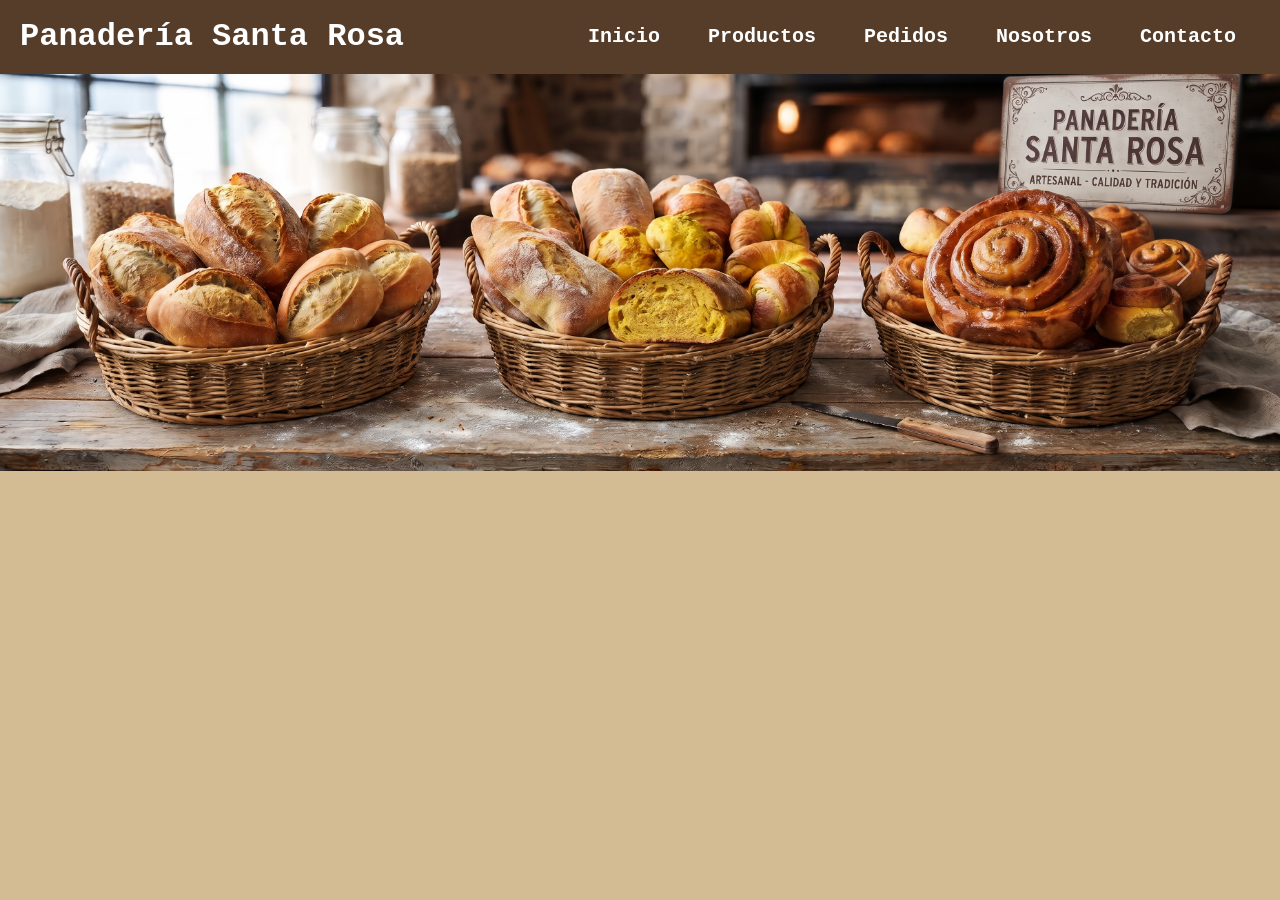
==== index.html @ a08e3d1c "Add files via upload" ====
<!DOCTYPE html>
<html lang="es">

<head>
    <meta charset="UTF-8">
    <meta name="viewport" content="width=device-width, initial-scale=1.0">
    <title>Panaderia Santa Rosa</title>
    <link href="https://cdn.jsdelivr.net/npm/bootstrap@5.0.2/dist/css/bootstrap.min.css" rel="stylesheet"
        integrity="sha384-EVSTQN3/azprG1Anm3QDgpJLIm9Nao0Yz1ztcQTwFspd3yD65VohhpuuCOmLASjC" crossorigin="anonymous">
    <link rel="stylesheet" href="css/stylo.css">

</head>
<body>
    <nav class="navbar navbar-expand-lg navbar-light bg-light ">
        <div class="container-fluid">
            <a class="navbar-brand fs-2 " href="index.html">Panadería Santa Rosa</a>
            <button class="navbar-toggler" type="button" data-bs-toggle="collapse" data-bs-target="#menuPrincipal"
                    aria-controls="menuPrincipal" aria-expanded="false" aria-label="Abrir menú de navegación">
                <span class="navbar-toggler-icon"></span>
            </button>
        <div class="collapse navbar-collapse" id="menuPrincipal">
            <ul class="navbar-nav ms-auto fs-5">
                <li class="nav-item">
                    <a class="nav-link mx-3" href="index.html">Inicio</a>
                </li>
                <li class="nav-item">
                    <a class="nav-link mx-3" href="productos.html">Productos</a>
                </li>
                <li class="nav-item">
                    <a class="nav-link mx-3" href="pedidos.html">Pedidos</a>
                </li>
                <li class="nav-item">
                    <a class="nav-link mx-3" href="nosotros.html">Nosotros</a>
                </li>
                <li class="nav-item">
                    <a class="nav-link mx-3 " href="contacto.html">Contacto</a>
                </li>
            </ul>
        </div>
        </div>
    </nav>
    <div id="carruselPanes" class="carousel slide" data-bs-ride="carousel">
        <div class="carousel-inner">
            <div class="carousel-item active">
                <img src="img/imag1.jpg" class="d-block w-100" alt="Pan 1">
            </div>
            <div class="carousel-item">
                <img src="img/imag2.jpg" class="d-block w-100" alt="Pan 2">
            </div>
            <div class="carousel-item">
                <img src="img/imag3.jpg" class="d-block w-100" alt="Pan 3">
            </div>
        </div>
        <button class="carousel-control-prev" type="button" data-bs-target="#carruselPanes" data-bs-slide="prev">
            <span class="carousel-control-prev-icon" aria-hidden="true"></span>
            <span class="visually-hidden">Anterior</span>
        </button>
        <button class="carousel-control-next" type="button" data-bs-target="#carruselPanes" data-bs-slide="next">
            <span class="carousel-control-next-icon" aria-hidden="true"></span>
            <span class="visually-hidden">Siguiente</span>
        </button>

    </div>



    <script src="https://cdn.jsdelivr.net/npm/bootstrap@5.0.2/dist/js/bootstrap.bundle.min.js"
        integrity="sha384-MrcW6ZMFYlzcLA8Nl+NtUVF0sA7MsXsP1UyJoMp4YLEuNSfAP+JcXn/tWtIaxVXM"
        crossorigin="anonymous"></script>
</body>

</html>
---- css/stylo.css ----
body{
    background-color: rgb(211, 188, 148);
    margin: 0px;
    padding: 0px;
}

.navbar {
    width: 100%;
    padding-left: 0;
    padding-right: 0;
    background-color: #553d2a !important;
    font-weight: bold;
    font-family: 'Courier New', Courier, monospace;
}

.carousel-item img {
    object-fit: cover;
    object-position: center;
}
.container-fluid {
    background-color: #553d2a;
    width: 100%;
    margin: 0;
    padding-left: 20px; 
    padding-right: 20px;
}

.container-fluid .navbar-brand {
    color: white !important; 
}
.nav-item a {   
    color: white !important; 
    
}
.nav-items a {
    color: white !important ;
    font-weight: bold; 
    font-family: 'Courier New', Courier, monospace;


}
.container mt-5 {
    margin-top: 5rem !important; 
    border-radius: 10px;
    background-color: #d3bc94;
}
.card-img-top{
    height: 200px;
    object-fit: cover;
}
.btn-primary {
    background-color: #553d2a;
    border-color: #553d2a;
}
.nav-pills .nav-link.active {
    background-color: #5c3a21;
    color: white;
}
.data-filtro {
    background-color: #553d2a;
}
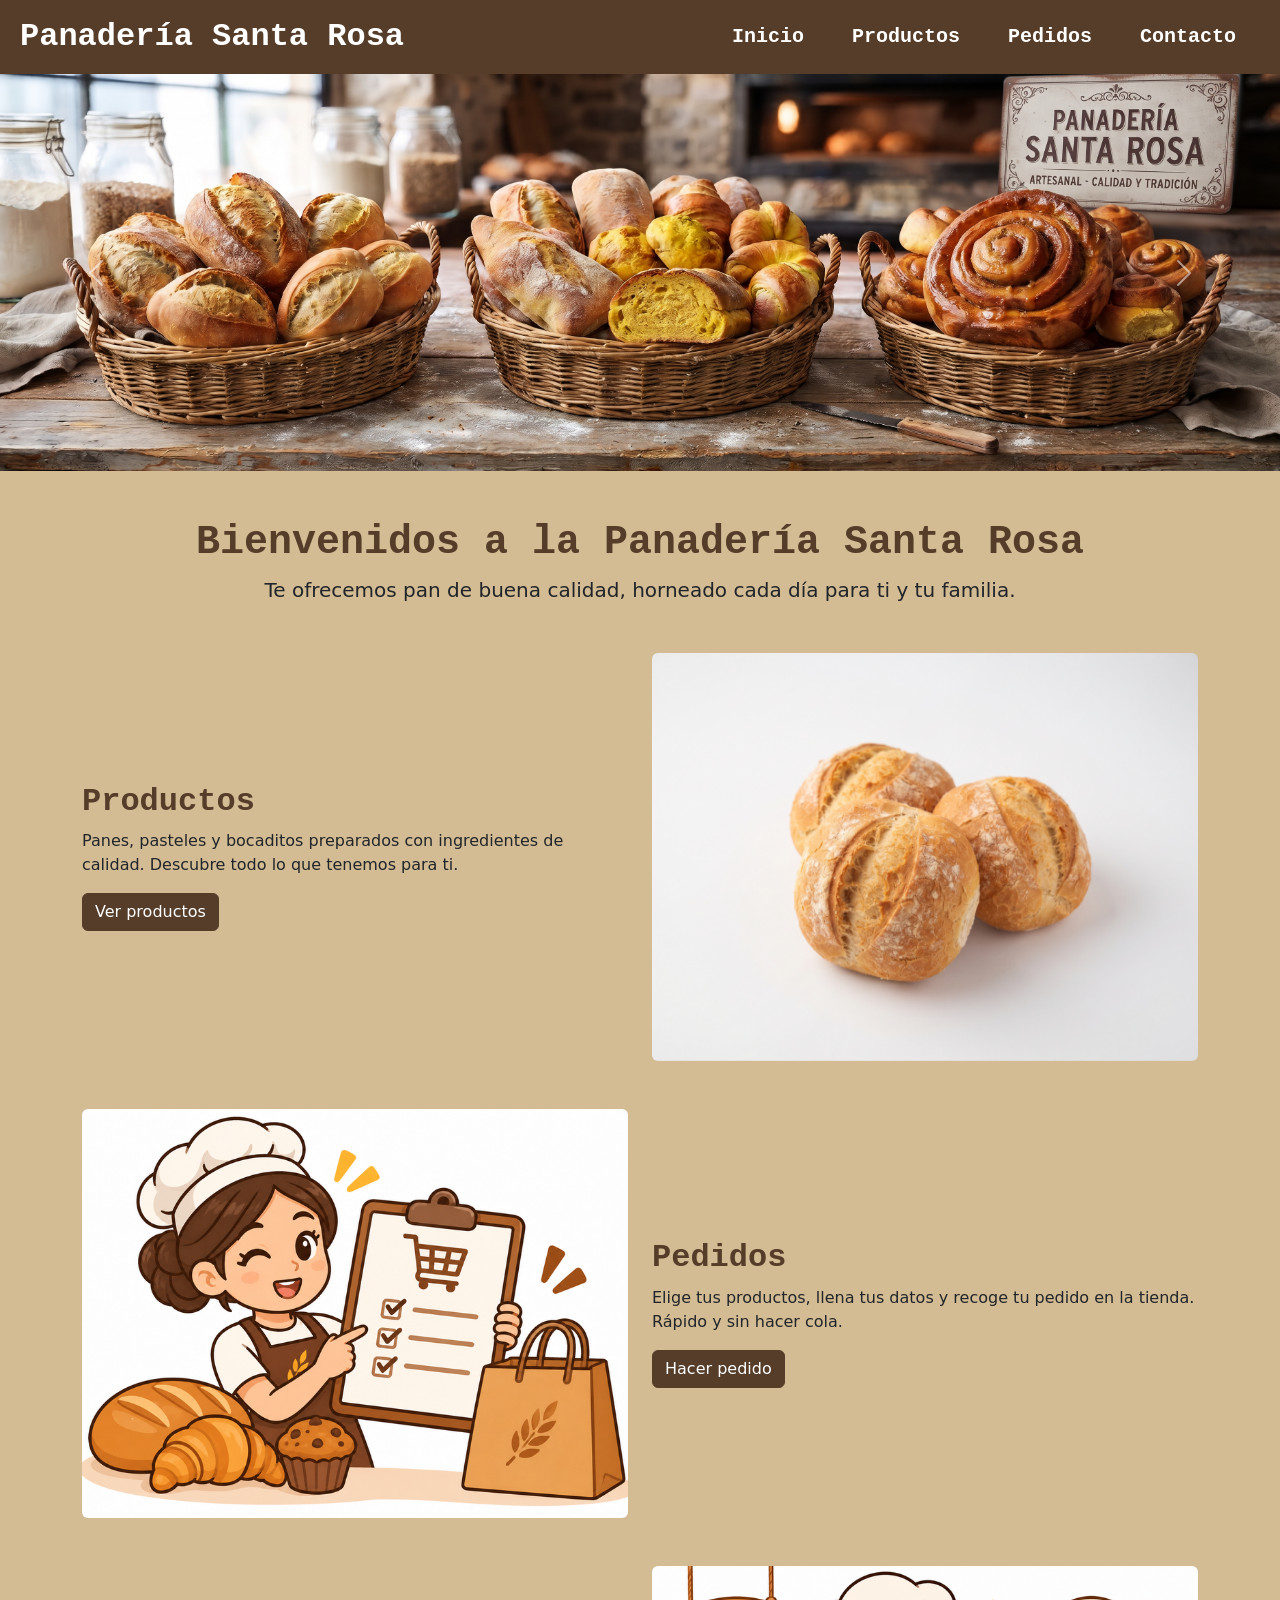
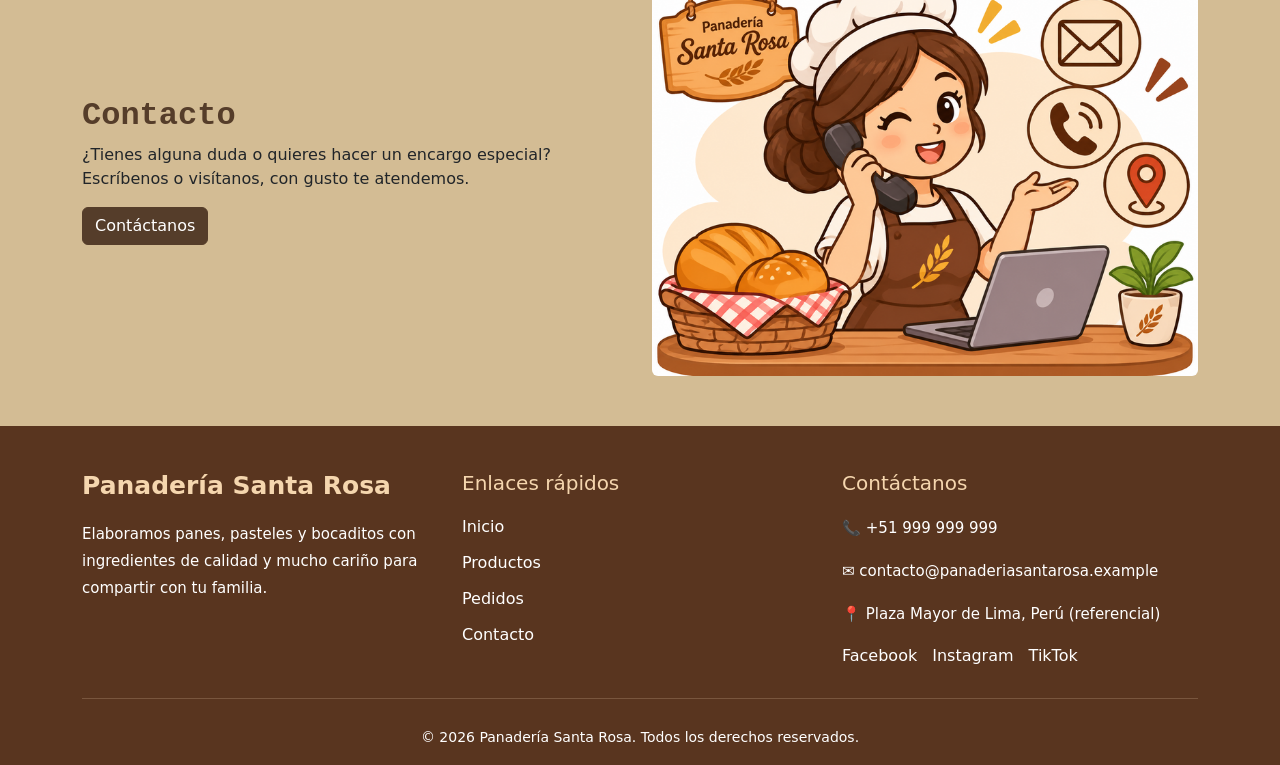
==== commit 26296886: "Add files via upload" ====
--- a/index.html
+++ b/index.html
@@ -30,9 +30,6 @@
                     <a class="nav-link mx-3" href="pedidos.html">Pedidos</a>
                 </li>
                 <li class="nav-item">
-                    <a class="nav-link mx-3" href="nosotros.html">Nosotros</a>
-                </li>
-                <li class="nav-item">
                     <a class="nav-link mx-3 " href="contacto.html">Contacto</a>
                 </li>
             </ul>
@@ -61,8 +58,119 @@
         </button>
 
     </div>
+        
+    <section class="container text-center my-5">
+        <h1 class="titulo-seccion">Bienvenidos a la Panadería Santa Rosa</h1>
+        <p class="lead">Te ofrecemos pan de buena calidad, horneado cada día para ti y tu familia.</p>
+    </section>
 
+    
+    <section class="container my-5 seccion-blanca">
+        <div class="row align-items-center g-4">
+            <div class="col-12 col-md-6">
+                <h2 class="titulo-seccion">Productos</h2>
+                <p>Panes, pasteles y bocaditos preparados con ingredientes de calidad. Descubre todo lo que tenemos para ti.</p>
+                <a href="productos.html" class="btn btn-primary">Ver productos</a>
+            </div>
+            <div class="col-12 col-md-6">
+                <div id="carruselProductos" class="carousel slide" data-bs-ride="carousel" data-bs-interval="3000">
+                    <div class="carousel-inner rounded">
+                        <div class="carousel-item active">
+                            <img src="img/frances.jpg" class="d-block w-100" alt="Pan francés">
+                        </div>
+                        <div class="carousel-item">
+                            <img src="img/spong-cake.jpg" class="d-block w-100" alt="Sponge cake">
+                        </div>
+                        <div class="carousel-item">
+                            <img src="img/alfajores.jpg" class="d-block w-100" alt="Alfajores">
+                        </div>
+                        <div class="carousel-item">
+                            <img src="img/torta-choco.jpg" class="d-block w-100" alt="Pastel de chocolate">
+                        </div>
+                        <div class="carousel-item">
+                            <img src="img/yema.jpg" class="d-block w-100" alt="Pan de yema">
+                        </div>
+                    </div>
+                </div>
+            </div>
+        </div>
+    </section>
 
+    
+    <section class="container my-5 seccion-blanca">
+        <div class="row align-items-center g-4">
+            <div class="col-12 col-md-6">
+                <img src="img/ft_pedidos.png" class="img-fluid rounded" alt="Haz tu pedido">
+            </div>
+            <div class="col-12 col-md-6">
+                <h2 class="titulo-seccion">Pedidos</h2>
+                <p>Elige tus productos, llena tus datos y recoge tu pedido en la tienda. Rápido y sin hacer cola.</p>
+                <a href="pedidos.html" class="btn btn-primary">Hacer pedido</a>
+            </div>
+        </div>
+    </section>
+
+    <section class="container my-5 seccion-blanca">
+        <div class="row align-items-center g-4">
+            <div class="col-12 col-md-6">
+                <h2 class="titulo-seccion">Contacto</h2>
+                <p>¿Tienes alguna duda o quieres hacer un encargo especial? Escríbenos o visítanos, con gusto te atendemos.</p>
+                <a href="contacto.html" class="btn btn-primary">Contáctanos</a>
+            </div>
+            <div class="col-12 col-md-6">
+                <img src="img/ft_contacto.png" class="img-fluid rounded" alt="Contacto Panadería Santa Rosa">
+            </div>
+        </div>
+    </section>
+    
+
+<footer class="footer-panaderia">
+    <div class="container">
+        <div class="row g-4">
+            <div class="col-md-4">
+                <h3>Panadería Santa Rosa</h3>
+                <p>
+                    Elaboramos panes, pasteles y bocaditos
+                    con ingredientes de calidad y mucho cariño
+                    para compartir con tu familia.
+                </p>
+            </div>
+
+            <div class="col-md-4">
+                <h4>Enlaces rápidos</h4>
+                <ul class="lista-footer">
+                    <li><a href="index.html">Inicio</a></li>
+                    <li><a href="productos.html">Productos</a></li>
+                    <li><a href="pedidos.html">Pedidos</a></li>
+                    <li><a href="contacto.html">Contacto</a></li>
+                </ul>
+            </div>
+
+            <div class="col-md-4">
+                <h4>Contáctanos</h4>
+                <p>📞 +51 999 999 999</p>
+                <p>✉️ contacto@panaderiasantarosa.example</p>
+                <p>📍 Plaza Mayor de Lima, Perú (referencial)</p>
+
+                <div class="redes-footer">
+                    <a href="https://www.facebook.com/" target="_blank">Facebook</a>
+                    <a href="https://www.instagram.com/" target="_blank">Instagram</a>
+                    <a href="https://www.tiktok.com/" target="_blank">TikTok</a>
+                </div>
+            </div>
+
+        </div>
+
+        <hr>
+
+        <div class="text-center derechos-footer">
+            <p>
+                © 2026 Panadería Santa Rosa.
+                Todos los derechos reservados.
+            </p>
+        </div>
+    </div>
+</footer>
 
     <script src="https://cdn.jsdelivr.net/npm/bootstrap@5.0.2/dist/js/bootstrap.bundle.min.js"
         integrity="sha384-MrcW6ZMFYlzcLA8Nl+NtUVF0sA7MsXsP1UyJoMp4YLEuNSfAP+JcXn/tWtIaxVXM"
--- a/css/stylo.css
+++ b/css/stylo.css
@@ -59,3 +59,117 @@
 .data-filtro {
     background-color: #553d2a;
 }
+.titulo-seccion {
+    color: #553d2a;
+    font-family: 'Courier New', Courier, monospace;
+    font-weight: bold;
+}
+
+
+/* INFORMACIÓN DE CONTACTO */
+.contacto-info {
+    border: 1px solid #ead8c5;
+    height: 100%;
+    box-shadow: 0 3px 10px rgba(0,0,0,0.08);
+}
+
+.contacto-info h3 {
+    color: #754321;
+    margin-bottom: 25px;
+    font-weight: bold;
+}
+
+.contacto-info p {
+    font-size: 16px;
+    line-height: 1.7;
+    margin-bottom: 20px;
+}
+
+.contacto-info a {
+    color: #a76532;
+    text-decoration: none;
+}
+
+.contacto-info a:hover {
+    color: #633819;
+    text-decoration: underline;
+}
+
+/* MAPA */
+.mapa-container {
+    overflow: hidden;
+    border-radius: 12px;
+    box-shadow: 0 3px 12px rgba(0,0,0,0.15);
+}
+
+.mapa-container iframe {
+    display: block;
+}
+
+
+/* PIE DE PAGINA */
+.footer-panaderia {
+    background-color: #59351f;
+    color: #ffffff;
+    padding: 45px 0 15px;
+    margin-top: 50px;
+}
+
+.footer-panaderia h3 {
+    color: #f5d6ae;
+    font-size: 25px;
+    font-weight: bold;
+    margin-bottom: 20px;
+}
+
+.footer-panaderia h4 {
+    color: #f5d6ae;
+    font-size: 20px;
+    margin-bottom: 20px;
+}
+
+.footer-panaderia p {
+    font-size: 15px;
+    line-height: 1.8;
+}
+
+.lista-footer {
+    list-style: none;
+    padding: 0;
+}
+
+.lista-footer li {
+    margin-bottom: 12px;
+}
+
+.footer-panaderia a {
+    color: #ffffff;
+    text-decoration: none;
+    transition: 0.3s;
+}
+
+.footer-panaderia a:hover {
+    color: #f5c78e;
+    padding-left: 5px;
+}
+
+.redes-footer {
+    display: flex;
+    flex-wrap: wrap;
+    gap: 15px;
+    margin-top: 15px;
+}
+
+.footer-panaderia hr {
+    border-color: #d8b99a;
+    margin-top: 30px;
+}
+
+.derechos-footer {
+    padding-top: 10px;
+}
+
+.derechos-footer p {
+    font-size: 14px;
+    margin-bottom: 0;
+}
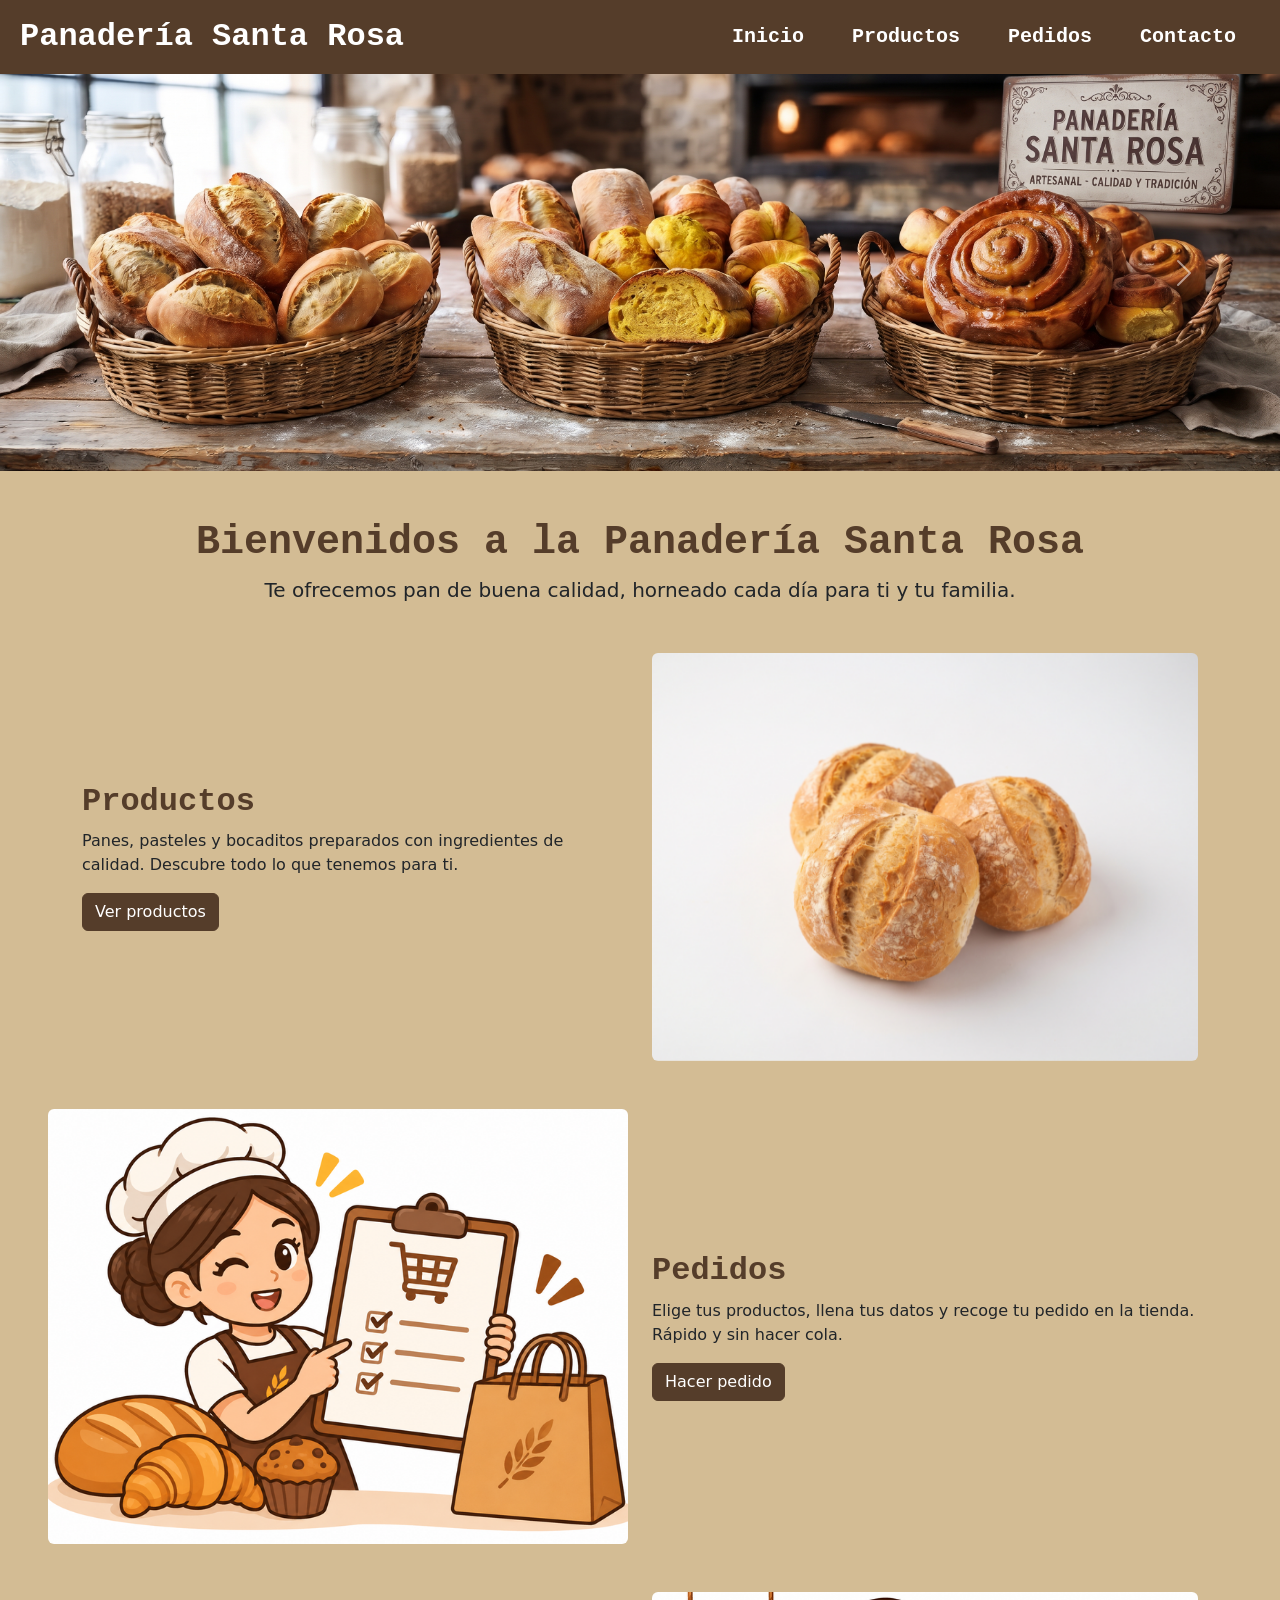
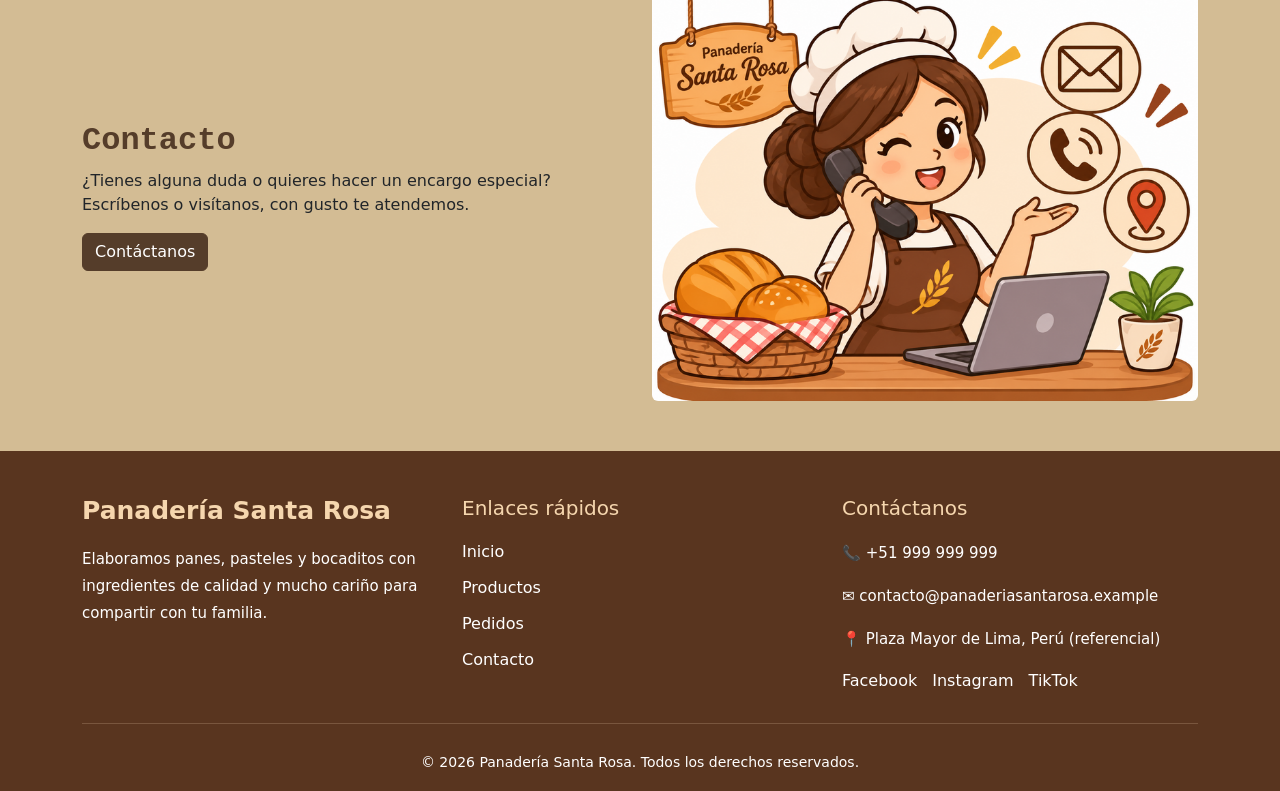
==== commit f7e5e91a: "Add files via upload" ====
--- a/index.html
+++ b/index.html
@@ -65,7 +65,7 @@
     </section>
 
     
-    <section class="container my-5 seccion-blanca">
+    <section class="container my-5">
         <div class="row align-items-center g-4">
             <div class="col-12 col-md-6">
                 <h2 class="titulo-seccion">Productos</h2>
@@ -95,22 +95,19 @@
             </div>
         </div>
     </section>
-
-    
-    <section class="container my-5 seccion-blanca">
+    <section class="w-100 px-4 px-md-5 my-5">
         <div class="row align-items-center g-4">
-            <div class="col-12 col-md-6">
+            <div class="col-12 col-md-6 order-2 order-md-1">
                 <img src="img/ft_pedidos.png" class="img-fluid rounded" alt="Haz tu pedido">
             </div>
-            <div class="col-12 col-md-6">
+            <div class="col-12 col-md-6 order-1 order-md-2">
                 <h2 class="titulo-seccion">Pedidos</h2>
                 <p>Elige tus productos, llena tus datos y recoge tu pedido en la tienda. Rápido y sin hacer cola.</p>
                 <a href="pedidos.html" class="btn btn-primary">Hacer pedido</a>
             </div>
         </div>
     </section>
-
-    <section class="container my-5 seccion-blanca">
+    <section class="container my-5">
         <div class="row align-items-center g-4">
             <div class="col-12 col-md-6">
                 <h2 class="titulo-seccion">Contacto</h2>
@@ -122,8 +119,6 @@
             </div>
         </div>
     </section>
-    
-
 <footer class="footer-panaderia">
     <div class="container">
         <div class="row g-4">
@@ -135,7 +130,6 @@
                     para compartir con tu familia.
                 </p>
             </div>
-
             <div class="col-md-4">
                 <h4>Enlaces rápidos</h4>
                 <ul class="lista-footer">
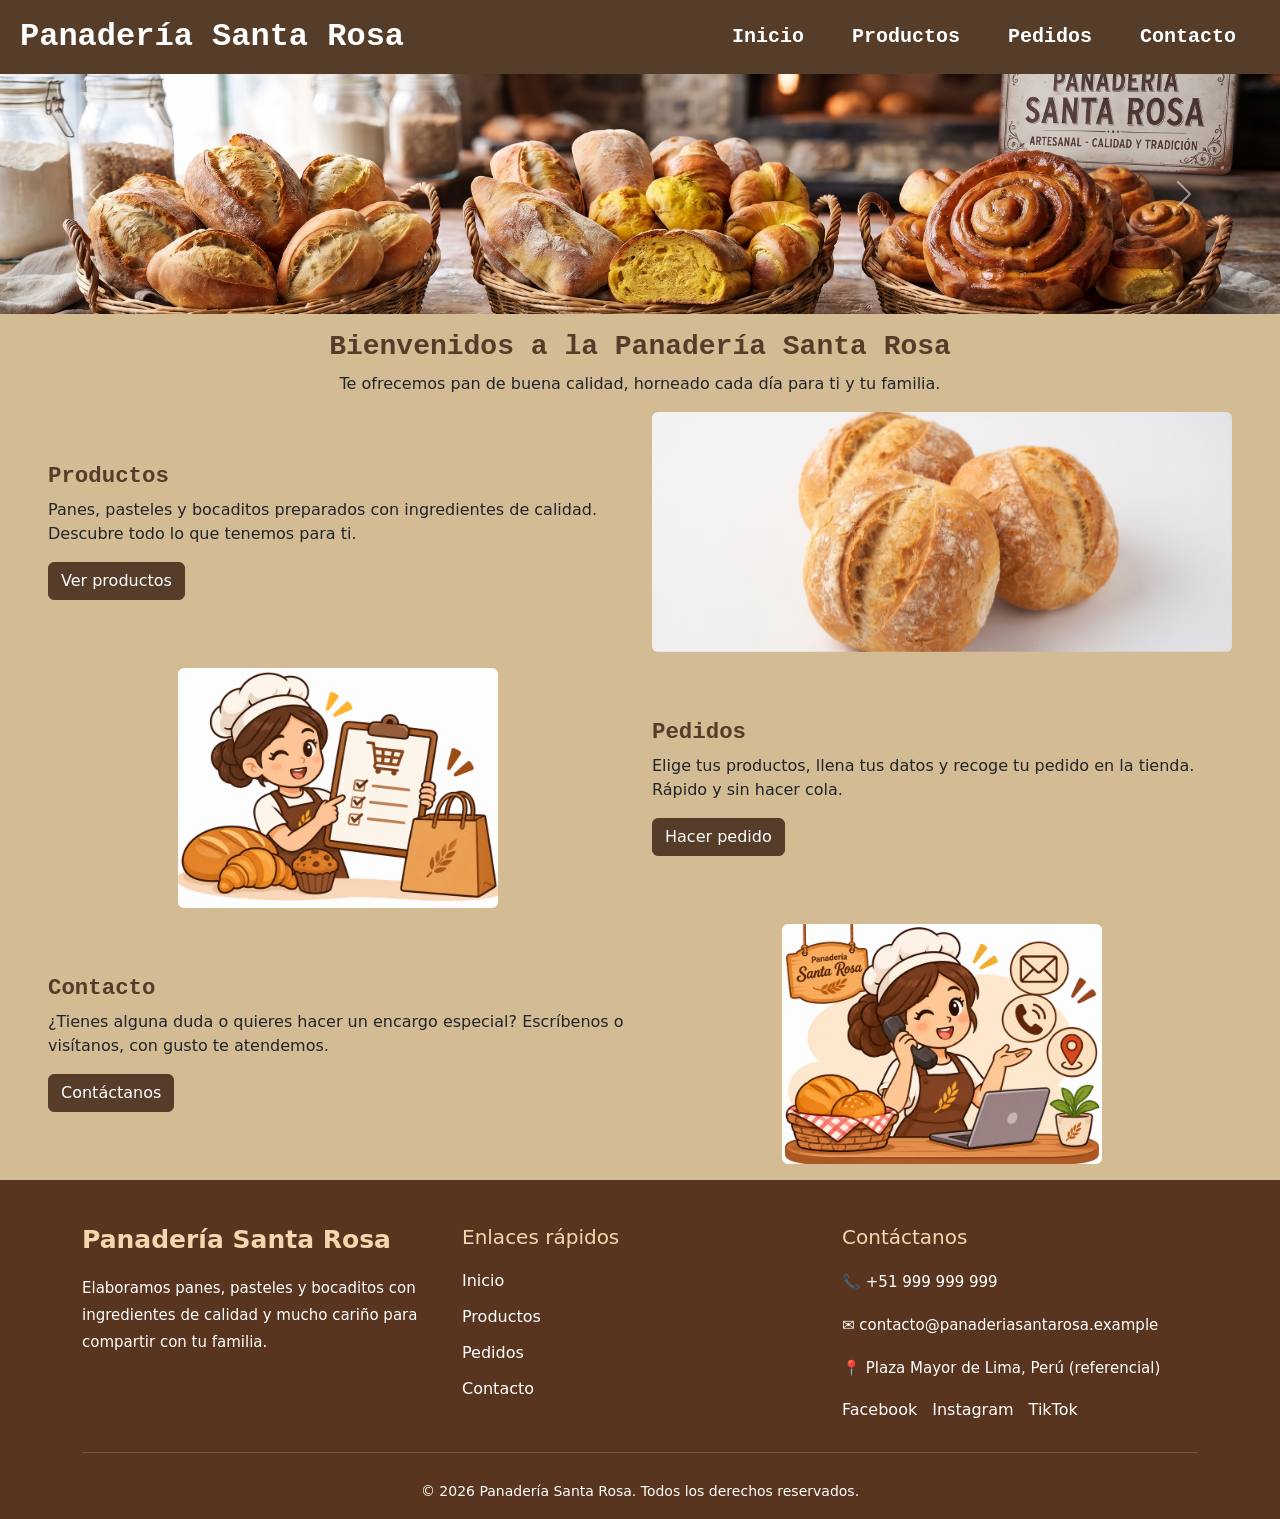
==== commit dc347994: "Add files via upload" ====
--- a/index.html
+++ b/index.html
@@ -10,7 +10,7 @@
     <link rel="stylesheet" href="css/stylo.css">
 
 </head>
-<body>
+<body class="pagina-inicio">
     <nav class="navbar navbar-expand-lg navbar-light bg-light ">
         <div class="container-fluid">
             <a class="navbar-brand fs-2 " href="index.html">Panadería Santa Rosa</a>
@@ -59,13 +59,13 @@
 
     </div>
         
-    <section class="container text-center my-5">
+    <section class="w-100 px-4 px-md-5 text-center my-4">
         <h1 class="titulo-seccion">Bienvenidos a la Panadería Santa Rosa</h1>
         <p class="lead">Te ofrecemos pan de buena calidad, horneado cada día para ti y tu familia.</p>
     </section>
 
     
-    <section class="container my-5">
+    <section class="w-100 px-4 px-md-5 my-4">
         <div class="row align-items-center g-4">
             <div class="col-12 col-md-6">
                 <h2 class="titulo-seccion">Productos</h2>
@@ -95,7 +95,7 @@
             </div>
         </div>
     </section>
-    <section class="w-100 px-4 px-md-5 my-5">
+    <section class="w-100 px-4 px-md-5 my-4">
         <div class="row align-items-center g-4">
             <div class="col-12 col-md-6 order-2 order-md-1">
                 <img src="img/ft_pedidos.png" class="img-fluid rounded" alt="Haz tu pedido">
@@ -107,7 +107,7 @@
             </div>
         </div>
     </section>
-    <section class="container my-5">
+    <section class="w-100 px-4 px-md-5 my-4">
         <div class="row align-items-center g-4">
             <div class="col-12 col-md-6">
                 <h2 class="titulo-seccion">Contacto</h2>
--- a/css/stylo.css
+++ b/css/stylo.css
@@ -1,3 +1,56 @@
+/* ===== INICIO COMPACTO ===== */
+
+/* Menos espacio entre bloques */
+.pagina-inicio section {
+    margin-top: 1rem !important;
+    margin-bottom: 1rem !important;
+}
+.pagina-inicio section h1 {
+    font-size: 1.75rem;
+}
+.pagina-inicio section h2 {
+    font-size: 1.4rem;
+}
+.pagina-inicio .lead {
+    font-size: 1rem;
+}
+.pagina-inicio .footer-panaderia {
+    margin-top: 1rem;
+}
+
+/* Carrusel principal */
+#carruselPanes .carousel-item img {
+    height: 240px;
+    object-fit: cover;
+    object-position: center 25%;
+}
+
+/* Carrusel de productos */
+#carruselProductos .carousel-item img {
+    height: 240px;
+    object-fit: cover;
+    object-position: center;
+}
+
+/* Fotos de Pedidos y Contacto */
+.pagina-inicio section img.img-fluid {
+    max-height: 240px;
+    width: auto;
+    display: block;
+    margin: 0 auto;
+}
+
+@media (max-width: 576px) {
+    #carruselPanes .carousel-item img,
+    #carruselProductos .carousel-item img {
+        height: 170px;
+    }
+    .pagina-inicio section img.img-fluid {
+        max-height: 180px;
+    }
+}
+
+
 body{
     background-color: rgb(211, 188, 148);
     margin: 0px;
@@ -13,9 +66,23 @@
     font-family: 'Courier New', Courier, monospace;
 }
 
-.carousel-item img {
-    object-fit: cover;
-    object-position: center;
+/* Carrusel principal de Inicio */
+#carruselPanes .carousel-item img {
+    height: 340px 280px;
+    object-fit: cover;
+    object-position: center 25%;
+}
+
+@media (max-width: 768px) {
+    #carruselPanes .carousel-item img {
+        height: 220px;
+    }
+}
+
+@media (max-width: 576px) {
+    #carruselPanes .carousel-item img {
+        height: 160px;
+    }
 }
 .container-fluid {
     background-color: #553d2a;
